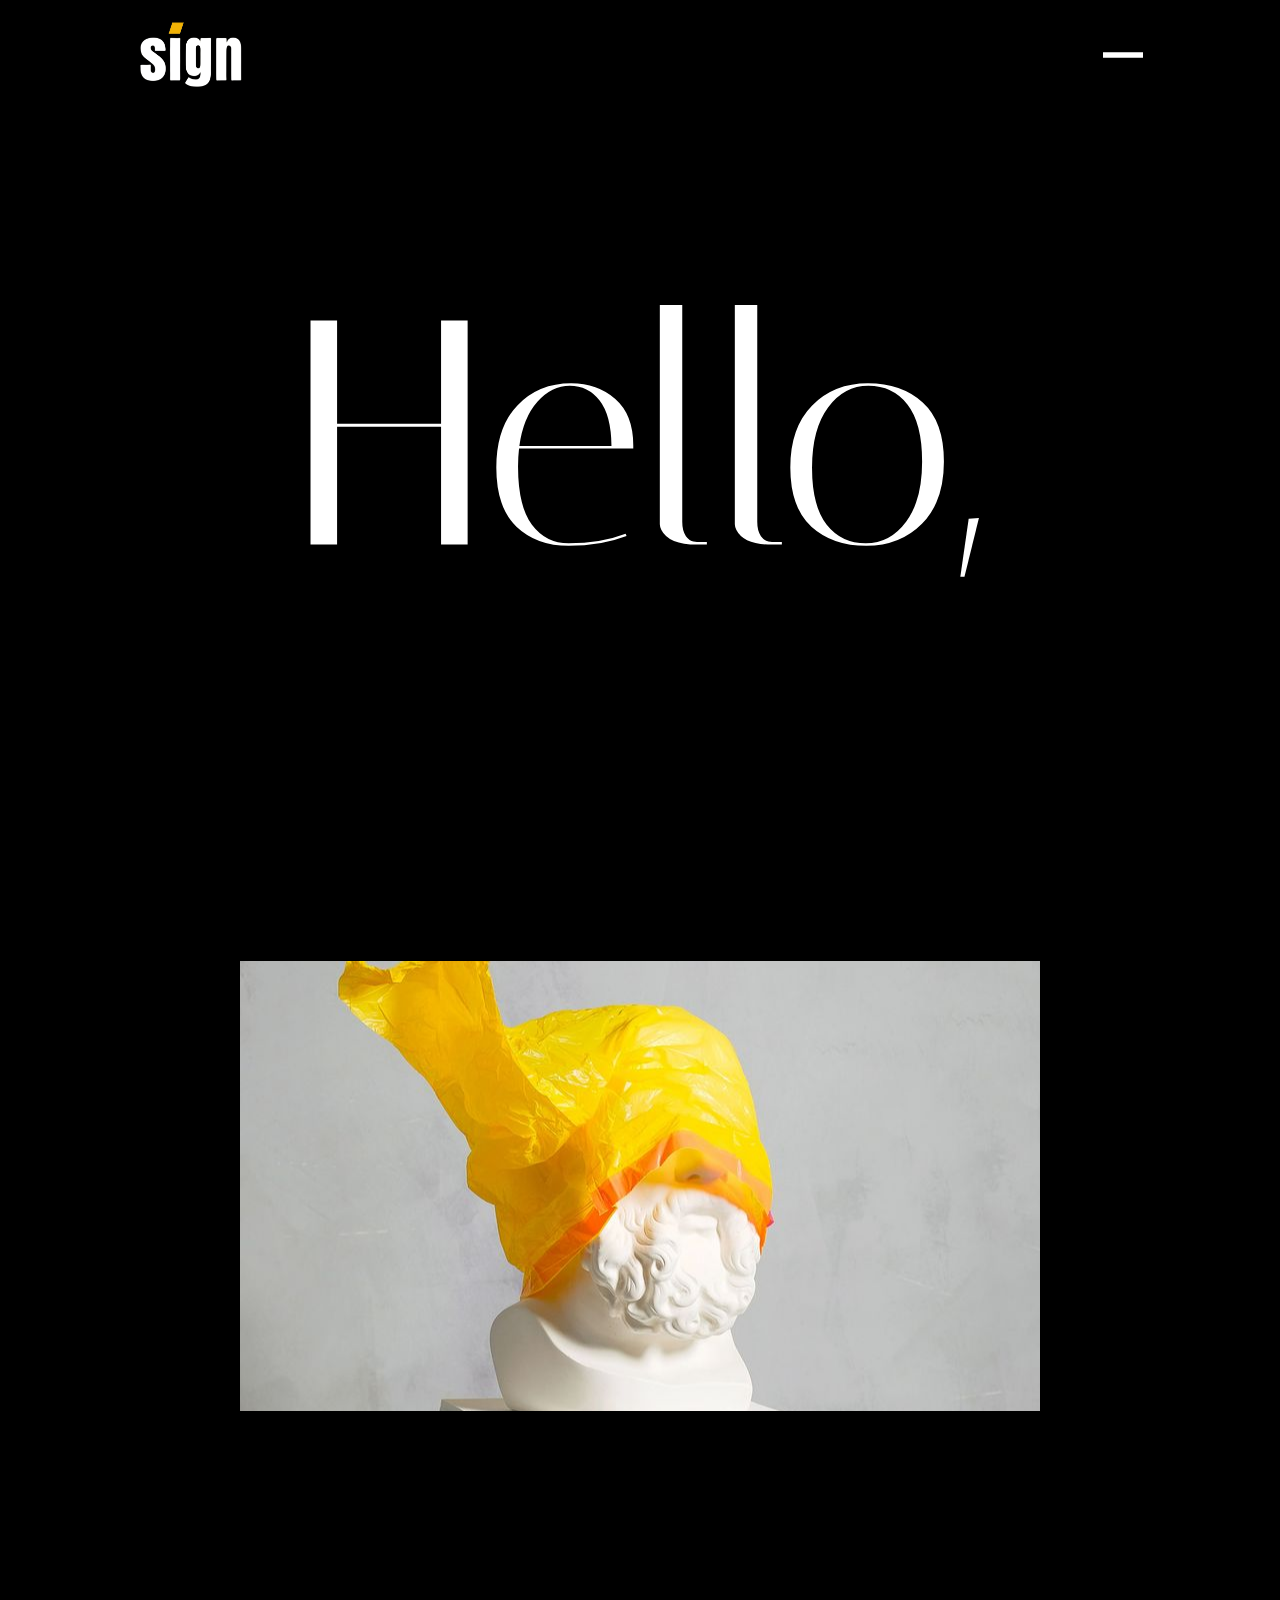
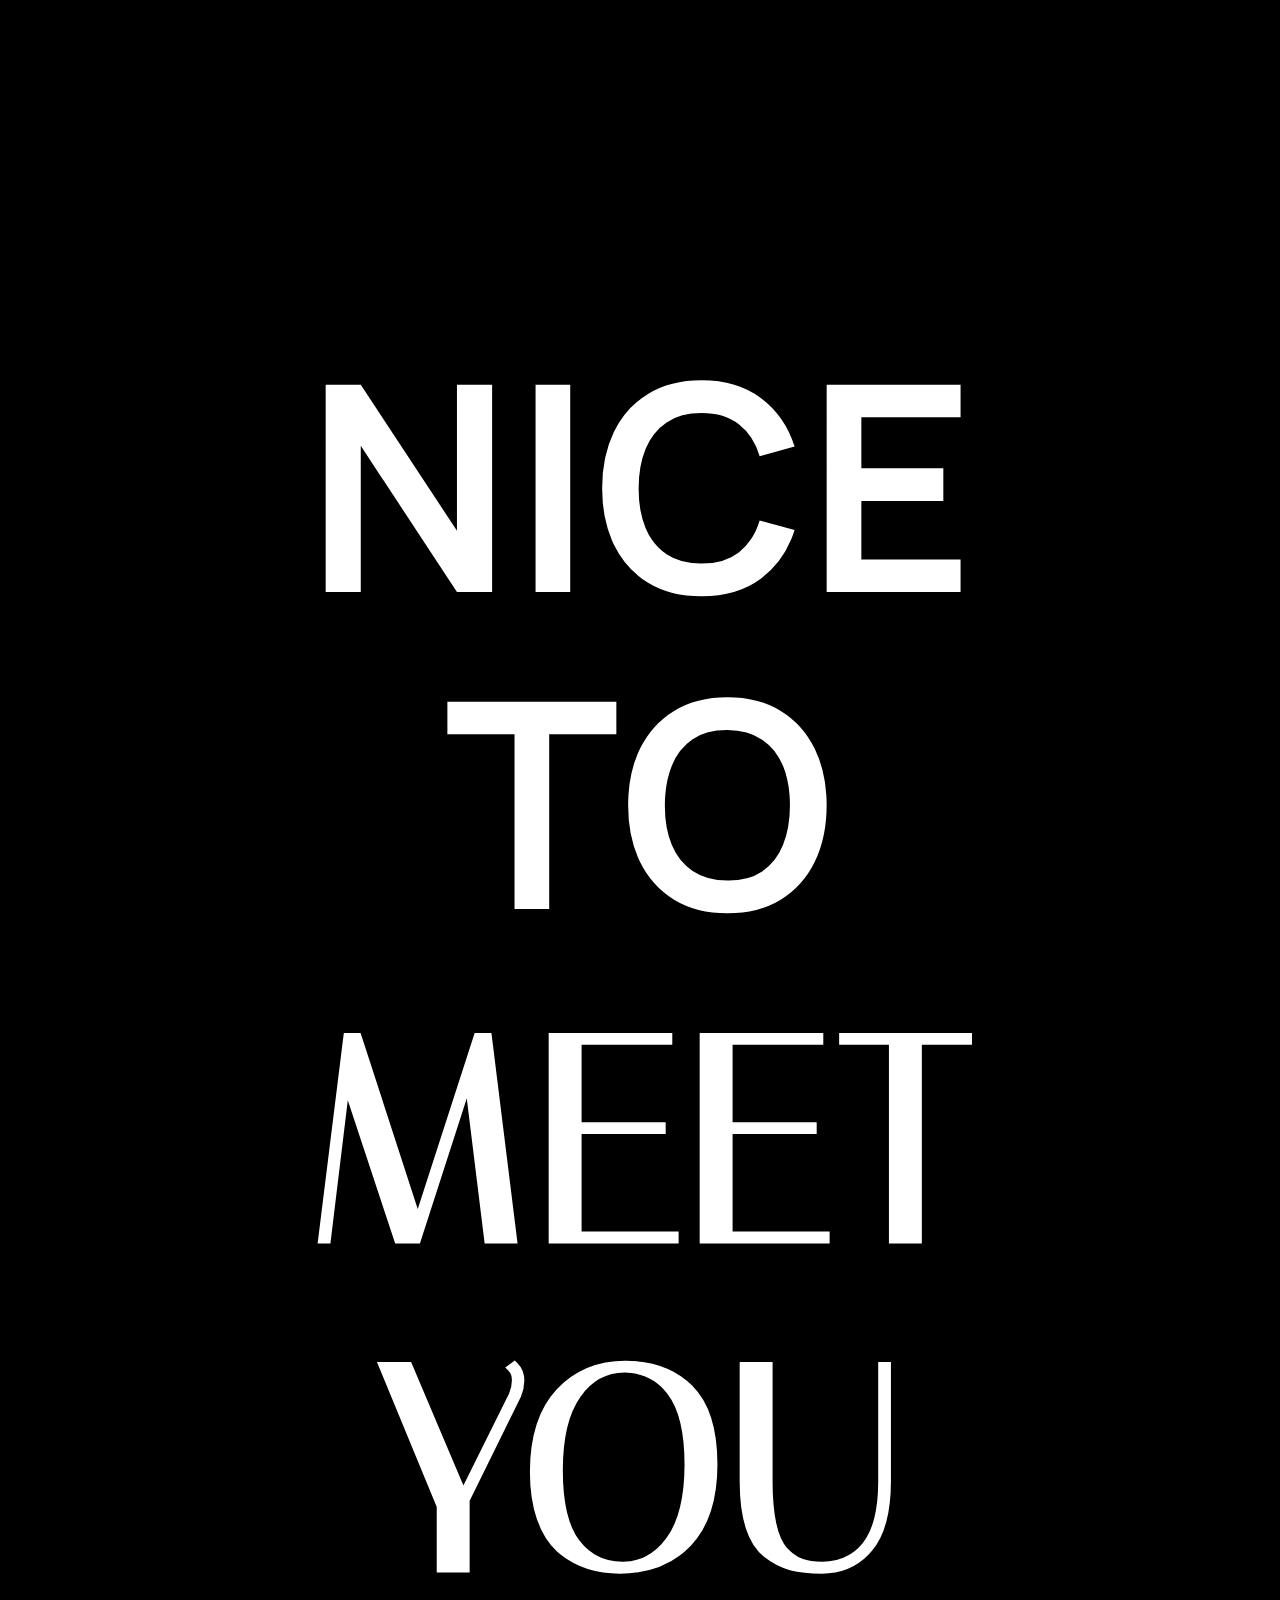
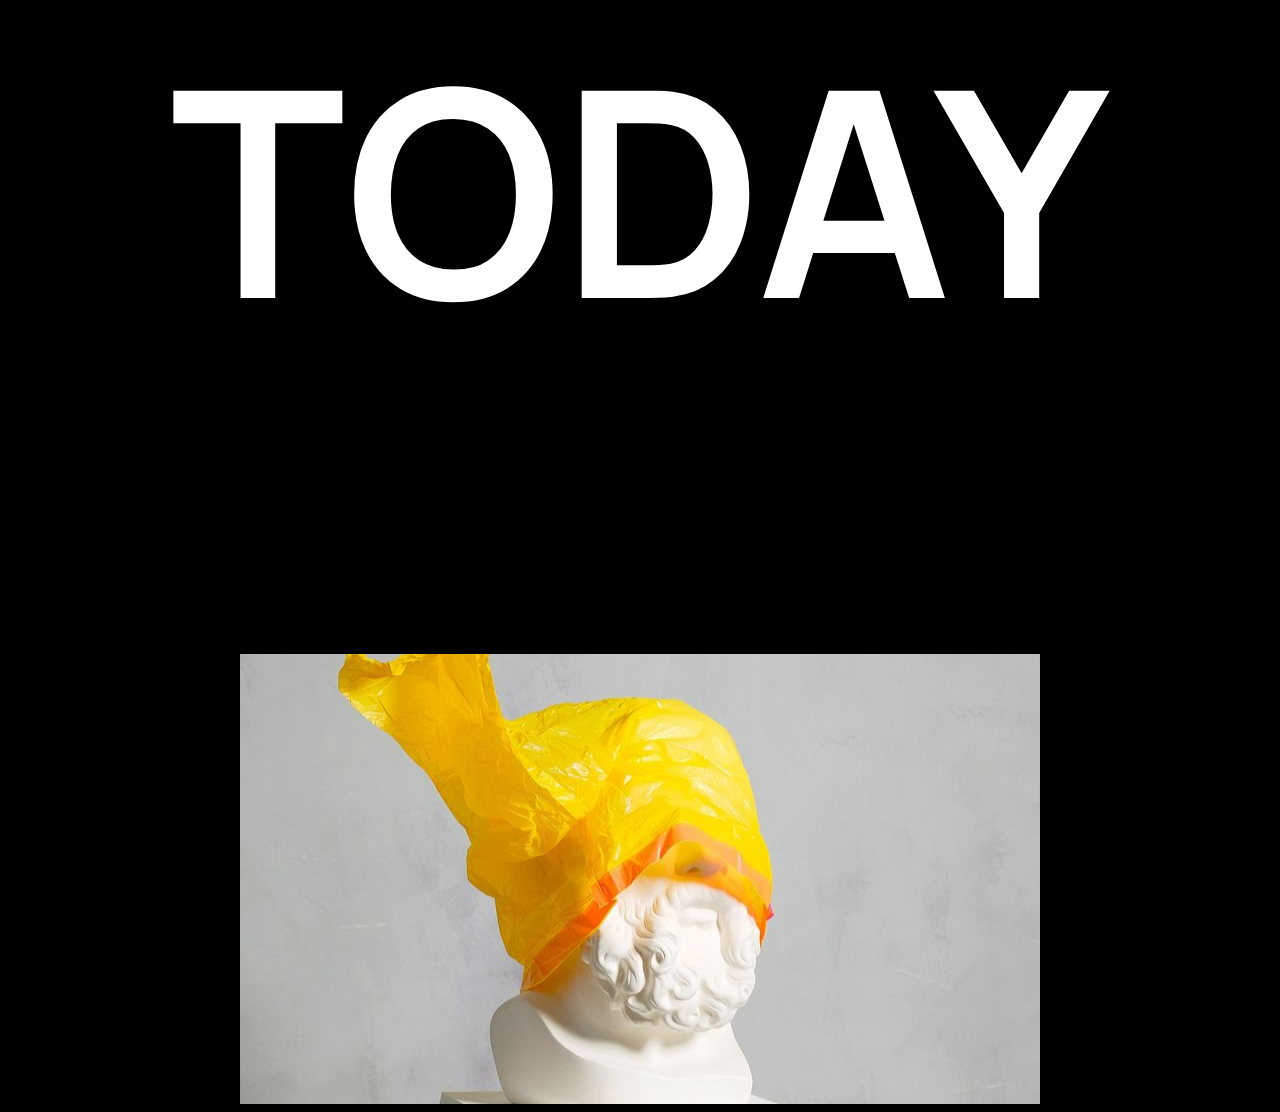
==== index.html @ 5835f367 "menu" ====
<!DOCTYPE html>
<html>
    <head>
        <meta charset="utf-8">
       <meta name="viewport" content="width = device-width, initial-scale=1">
        <title>waddup</title>
        <link rel="stylesheet" href="./style.css">
       
        <!-- fonts -->
        <link rel="preconnect" href="https://fonts.googleapis.com">
        <link rel="preconnect" href="https://fonts.gstatic.com" crossorigin>
        <link href="https://fonts.googleapis.com/css2?family=Italiana&family=Manrope&display=swap" rel="stylesheet">
        <link href="https://fonts.googleapis.com/css2?family=Lato:wght@300&display=swap" rel="stylesheet">
    </head>
    <body>
        <div class="container">
            <header class="nav-header ">
                <div class="nav-title">
                    <a href="index.html">
                        <img src="./Pictures/Logo.png"/>
                    </a>
                </div>
                
                <div class="menu-wrapper">
                    <div  id="btn-menu" class=" menu-container">
                        <ul class="fade-text" >
                            <li><a href="#">About</a></li>
                            <li><a  href="#">Contact</a></li>
                        </ul>
                   </div>
                </div> 
                <div  class="nav-btn">
                    <div >
                      <a href="#btn-menu" class="menu" onclick="openSideMenu()">
                        <span class="line-1"></span>
                        <span class="line-2"></span>
                      </a>
                    </div>
                </div>
                
                </header>
        <div class="hero-greeting ">
            <h3>Hello,</h3> <br>
            <!-- <p>I'm <span>Jirah</span> Lorem ipsum dolor sit amet, consectetur adipiscing elit, sed do eiusmod tempor incididunt ut labore et dolore magna aliqua.</p> -->
        </div>
        <div class="sticky">
            <div class="bg-img"></div>
        </div>
        <div class="text-greeting">
            <p>
                <span>Nice to</span>
                <span><br>meet you</span>
                <span>today</span>
            </p>
        </div>

        <section class="half">
            <div class="bg-img"></div>
        </section>
    </div>  <!-- end of container -->
        <script src="./script/script.js"></script>
    </body>
</html>
---- style.css ----
*{
    box-sizing: border-box;
}
body{
    font-family: 'Manrope', sans-serif;
    margin-left: 10%;
    margin-right: 10%;
    background: rgb(0, 0, 0);
}

/* Header */
.nav-header{
    position: sticky;
    top:2%;
    margin-top: 2%;
    display: flex;
    justify-content: space-between;
    overflow: hidden;
}
.nav-title > a{
    cursor: pointer;
}


.nav-title > a > img{
    max-width: 50%;
    height: auto;
}
.nav-btn{
    max-width: 30%;
    height: auto;
    background-color: transparent;
    transition: .5s; 
}
.nav-btn div{
    width: 50px;
    height: 60px;
    margin: 4.5px;
    position: relative;
    z-index: 6;
    
}

.nav-btn span{
    background-color: white;
    width: 80%;
    height: 5px;
    position: absolute;
    display: block;
    top: 50%;
    left: 50%;
    transform: translate(-50%, -50%);
    transition: all .5s ease-in-out;
    
}
/* menu-options */
.menu-wrapper{
    
    position: fixed;
    right: 0;
    top: 0;
    
    width:100vw;
    z-index: 4;
}
.menu-container{
    display: none;
    background-color: rgb(255, 255, 255);
    opacity: .9 ;
    position: absolute;
    z-index: 5;
    justify-content: center;
    height: 100vh;
    width: 100vw;
   }
.fade-text{
    position: relative;
    text-align: left;
    transform: translate(20%, 50%);
    font-family: 'Italiana', serif;
    font-size: 8em;
    font-weight: 600;
    animation: fadeIn 3s, fadeOut 3s;
}

@keyframes fadeIn {
    0%{opacity: 0;}
    100%{opacity: 1;}
}
@keyframes fadeOut {
    100%{opacity: 1;}
    0%{opacity: 0;}
}

.menu-container a{
    text-decoration: none;
    color: rgb(0, 0, 0);
}

.menu-container ul {
    list-style-type: none;
}

.menu-container ul li a:hover {
    color: #bbbbbb;
    list-style-type: disc;
    transform: translate(50%, 50%) rotate(-45deg);
}

.menu.openSidemenu .line-1{
    transform: translate(-50%, -50%) rotate(-45deg);
}
.menu.openSidemenu .line-2{
    transform: translate(-50%, -50%) rotate(45deg);
}


/* menu-options */
/* end of Header */

/* Text-greeting (Hello, I'm Jirah */
.hero-greeting{
    color: white;
   text-align: center;
   position: sticky;
   top: 60vh;
   transform: translate(0, -50%);
   line-height: .8;
   z-index: 1;
}
.hero-greeting > h3{
    height: 50vh;
    font-family: 'Italiana', serif;
    font-size: 20em;
    margin-bottom: 0;
    color: white;
    font-weight: 100;
    
}
.hero-greeting > p{
    font-family: 'Lato', sans-serif;
    font-size: 1.5em;
    margin-top: 0;
}
.hero-greeting > p > span{
    
    color: rgb(197, 197, 197);
}
.hero-greeting > p > span:hover{
    text-decoration: 1px underline;
    font-style: italic;
    color:#F1B205;
    /* add image popup */
}
/* end of  Text-greeting (Hello, I'm Jirah) */




/* bg-img */
.bg-img {
    display: flex;
    background-image: url('./Pictures/img1.jpg');
    height:50vh;
    margin-top: 30%;
    background-position: center;
    background-repeat: no-repeat;
}
.bg-img > img{
   align-items: center;
   margin-top: 30%;
   margin-left: auto;
   margin-right: auto;
   max-width: 50%;
   
}
.sticky{
    position: sticky;
    top: 50vh;
    z-index: 2;
    transform: translate(0, -50%);
}
/* end of  bg-img */

/* parallax */
/* .parallax{
    background-image: url("./Pictures/img1.jpg");
    display: flex;
    align-items: center;
    margin-top: 30%;
    margin-left: auto;
    margin-right: auto;
    max-width: 90%;

  background-attachment: fixed;
  background-position: center;
  background-repeat: no-repeat;
} */

/* text-greeting */
.text-greeting{
    background-color: transparent;
    text-align: center;
    font-size: 18em;
    font-family: 'Manrope', sans-serif;
    font-weight: 700;
    text-transform: uppercase;
    color: white;
    line-height: 1.1;
    position: relative;
    z-index: 3;
}
.text-greeting > p > span:nth-child(2){
    transform-style: preserve-3d;
    font-family: 'Italiana', sans-serif;
    
    
}   
/* end of text-greeting */

/* vertical */
.vertical{
    height: 100vh;
    width: 100%;
}
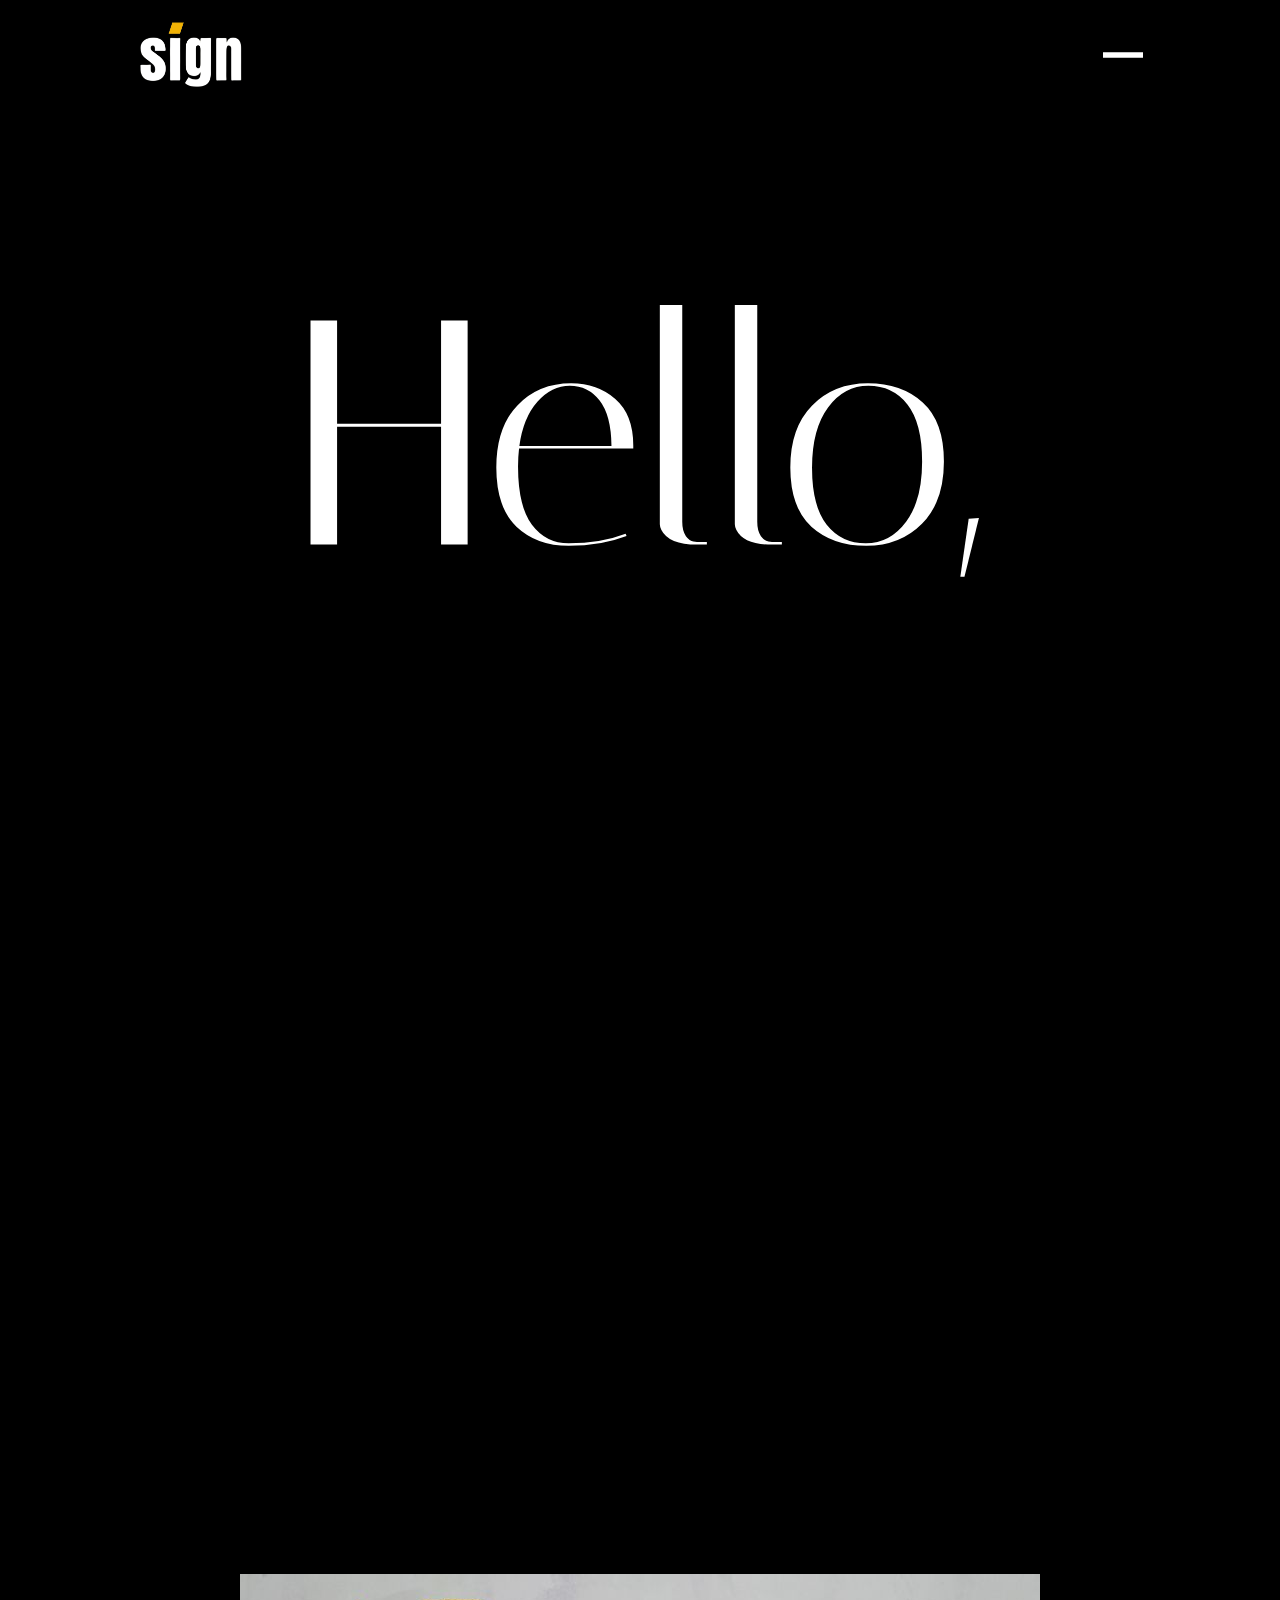
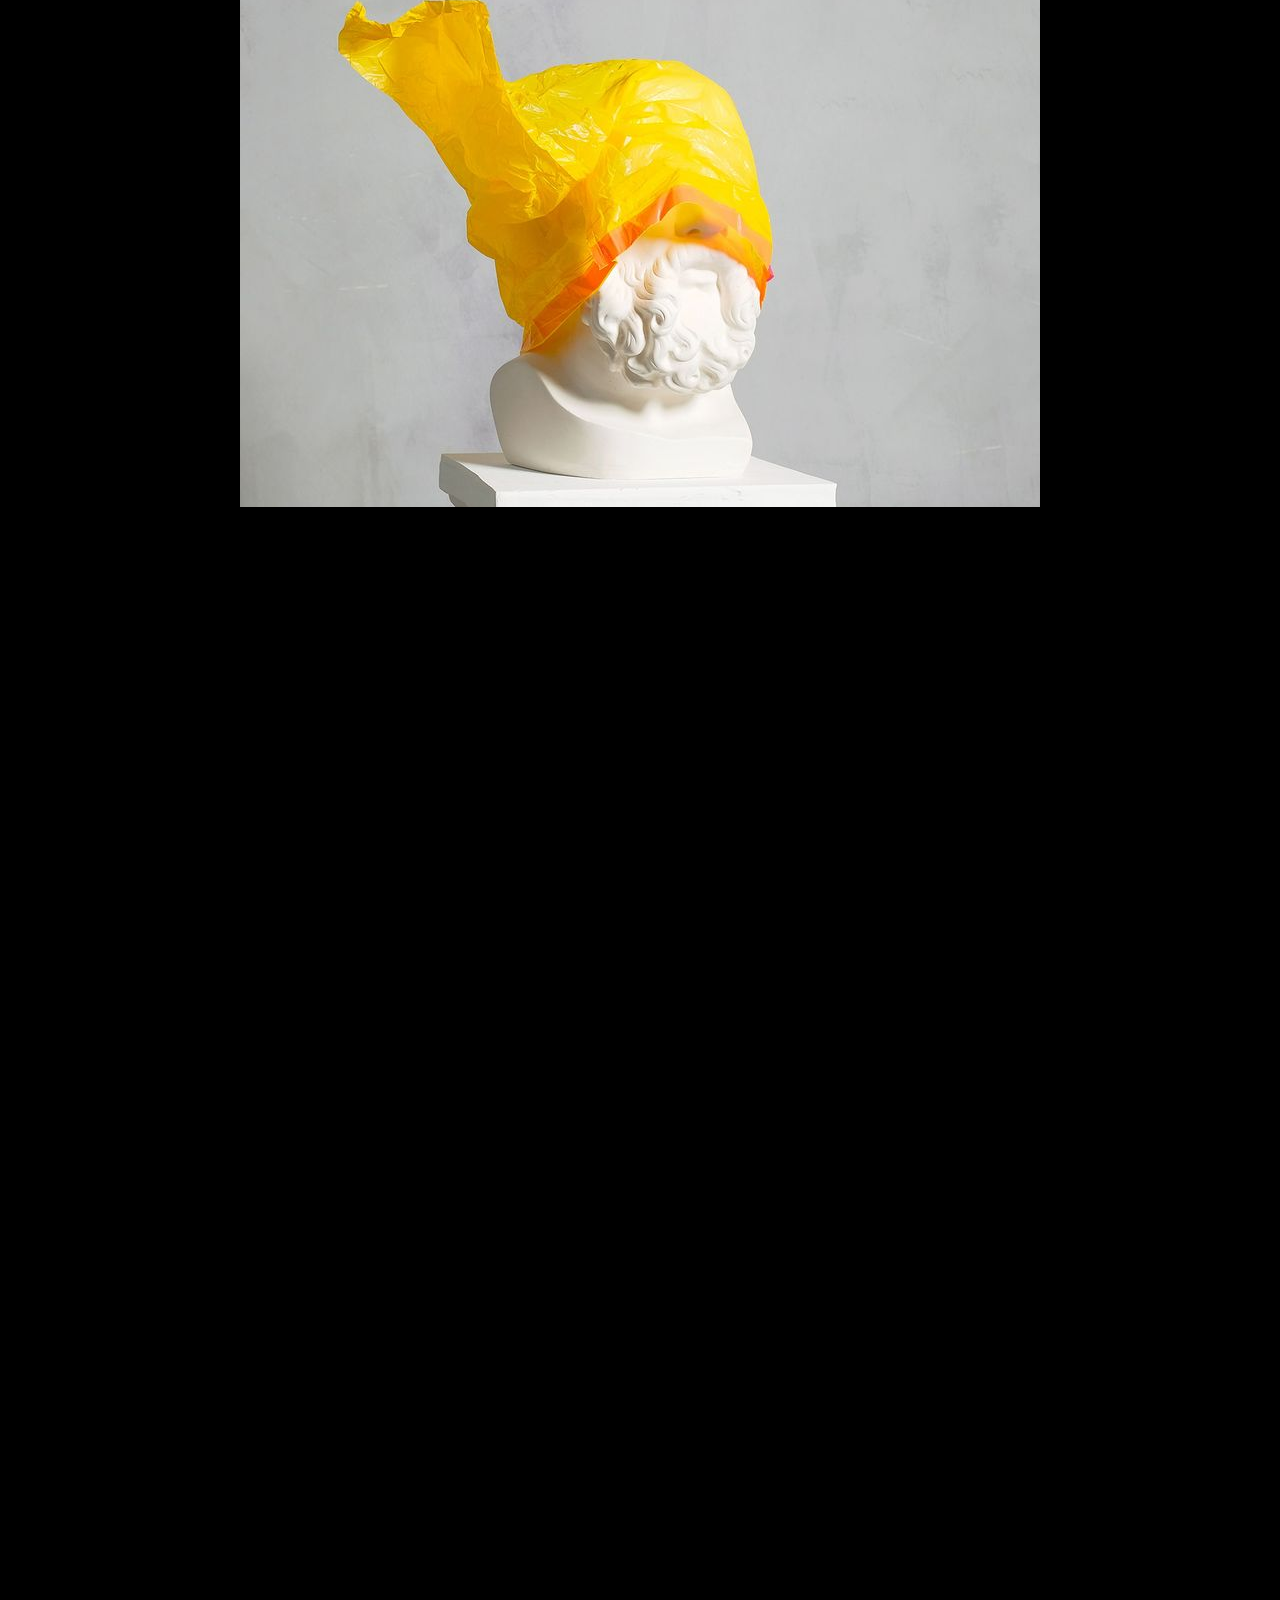
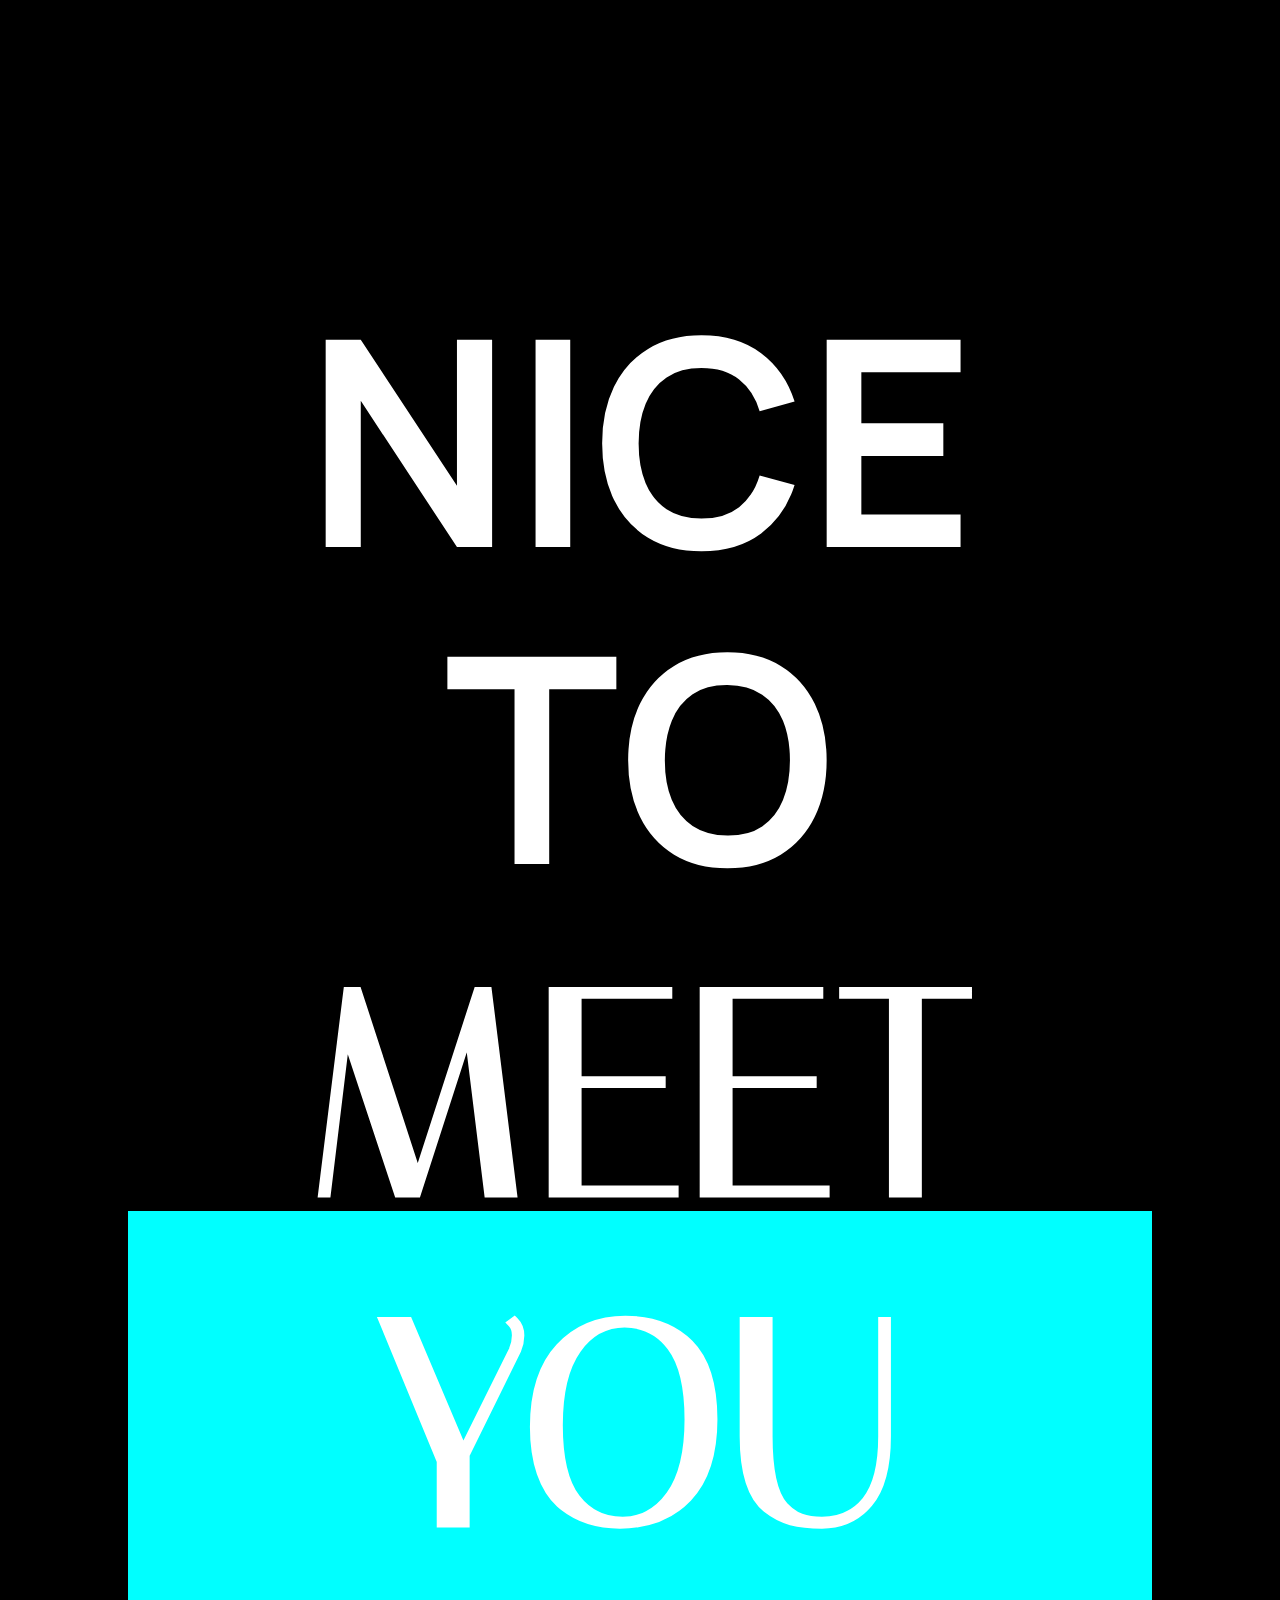
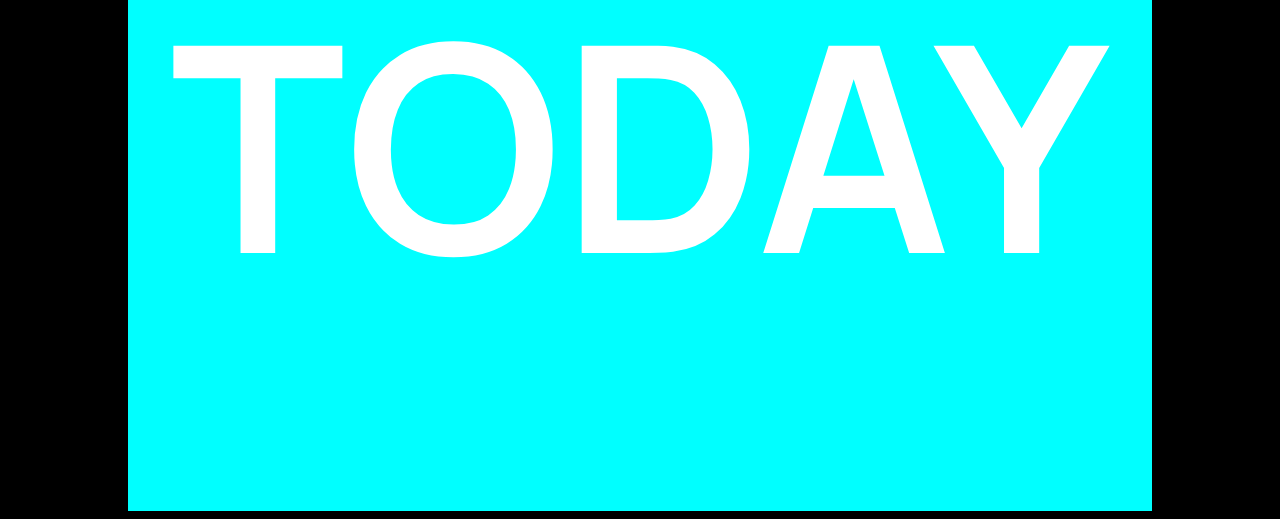
==== commit 2448409d: "sticky scroll" ====
--- a/index.html
+++ b/index.html
@@ -13,7 +13,7 @@
         <link href="https://fonts.googleapis.com/css2?family=Lato:wght@300&display=swap" rel="stylesheet">
     </head>
     <body>
-        <div class="container">
+       
             <header class="nav-header ">
                 <div class="nav-title">
                     <a href="index.html">
@@ -39,11 +39,12 @@
                 </div>
                 
                 </header>
-        <div class="hero-greeting ">
+    <div class="container">
+        
+        <div class="hero-greeting">
             <h3>Hello,</h3> <br>
-            <!-- <p>I'm <span>Jirah</span> Lorem ipsum dolor sit amet, consectetur adipiscing elit, sed do eiusmod tempor incididunt ut labore et dolore magna aliqua.</p> -->
-        </div>
-        <div class="sticky">
+                    </div>
+        <div class="bg-container sticky">
             <div class="bg-img"></div>
         </div>
         <div class="text-greeting">
@@ -55,7 +56,7 @@
         </div>
 
         <section class="half">
-            <div class="bg-img"></div>
+            <div class=""></div>
         </section>
     </div>  <!-- end of container -->
         <script src="./script/script.js"></script>
--- a/style.css
+++ b/style.css
@@ -11,6 +11,7 @@
 /* Header */
 .nav-header{
     position: sticky;
+    z-index: 5;
     top:2%;
     margin-top: 2%;
     display: flex;
@@ -65,10 +66,8 @@
 }
 .menu-container{
     display: none;
-    background-color: rgb(255, 255, 255);
-    opacity: .9 ;
+    background-color: rgb(0, 0, 0);
     position: absolute;
-    z-index: 5;
     justify-content: center;
     height: 100vh;
     width: 100vw;
@@ -94,7 +93,7 @@
 
 .menu-container a{
     text-decoration: none;
-    color: rgb(0, 0, 0);
+    color: rgb(255, 255, 255);
 }
 
 .menu-container ul {
@@ -113,20 +112,19 @@
 .menu.openSidemenu .line-2{
     transform: translate(-50%, -50%) rotate(45deg);
 }
-
-
 /* menu-options */
 /* end of Header */
 
+
 /* Text-greeting (Hello, I'm Jirah */
 .hero-greeting{
-    color: white;
+color: white;
    text-align: center;
    position: sticky;
    top: 60vh;
    transform: translate(0, -50%);
    line-height: .8;
-   z-index: 1;
+   z-index: 1;  
 }
 .hero-greeting > h3{
     height: 50vh;
@@ -137,7 +135,7 @@
     font-weight: 100;
     
 }
-.hero-greeting > p{
+/* .hero-greeting > p{
     font-family: 'Lato', sans-serif;
     font-size: 1.5em;
     margin-top: 0;
@@ -150,52 +148,34 @@
     text-decoration: 1px underline;
     font-style: italic;
     color:#F1B205;
-    /* add image popup */
-}
+    add image popup
+} */
 /* end of  Text-greeting (Hello, I'm Jirah) */
 
 
 
-
 /* bg-img */
+.sticky{
+    position: sticky;
+    z-index: 2;
+    top: 0;
+    transform: translate(0, -50%);
+    height: 200vh;
+}
+
 .bg-img {
     display: flex;
+    position: relative;
     background-image: url('./Pictures/img1.jpg');
-    height:50vh;
-    margin-top: 30%;
+    height:100vh;
+    top: 100vh;
+    margin-top: 50%;
     background-position: center;
     background-repeat: no-repeat;
 }
-.bg-img > img{
-   align-items: center;
-   margin-top: 30%;
-   margin-left: auto;
-   margin-right: auto;
-   max-width: 50%;
-   
-}
-.sticky{
-    position: sticky;
-    top: 50vh;
-    z-index: 2;
-    transform: translate(0, -50%);
-}
+
+
 /* end of  bg-img */
-
-/* parallax */
-/* .parallax{
-    background-image: url("./Pictures/img1.jpg");
-    display: flex;
-    align-items: center;
-    margin-top: 30%;
-    margin-left: auto;
-    margin-right: auto;
-    max-width: 90%;
-
-  background-attachment: fixed;
-  background-position: center;
-  background-repeat: no-repeat;
-} */
 
 /* text-greeting */
 .text-greeting{
@@ -208,19 +188,35 @@
     color: white;
     line-height: 1.1;
     position: relative;
+    top: 0;
     z-index: 3;
+    height: 100vh;
+    margin-bottom: 2rem;
 }
 .text-greeting > p > span:nth-child(2){
-    transform-style: preserve-3d;
-    font-family: 'Italiana', sans-serif;
-    
-    
-}   
+    font-family: 'Italiana', sans-serif;  
+}  
+ 
 /* end of text-greeting */
 
 /* vertical */
-.vertical{
+.half{
     height: 100vh;
     width: 100%;
-}
-
+    background-color: aqua;
+}
+
+/* parallax */
+/* .parallax{
+    background-image: url("./Pictures/img1.jpg");
+    display: flex;
+    align-items: center;
+    margin-top: 30%;
+    margin-left: auto;
+    margin-right: auto;
+    max-width: 90%;
+
+  background-attachment: fixed;
+  background-position: center;
+  background-repeat: no-repeat;
+} */
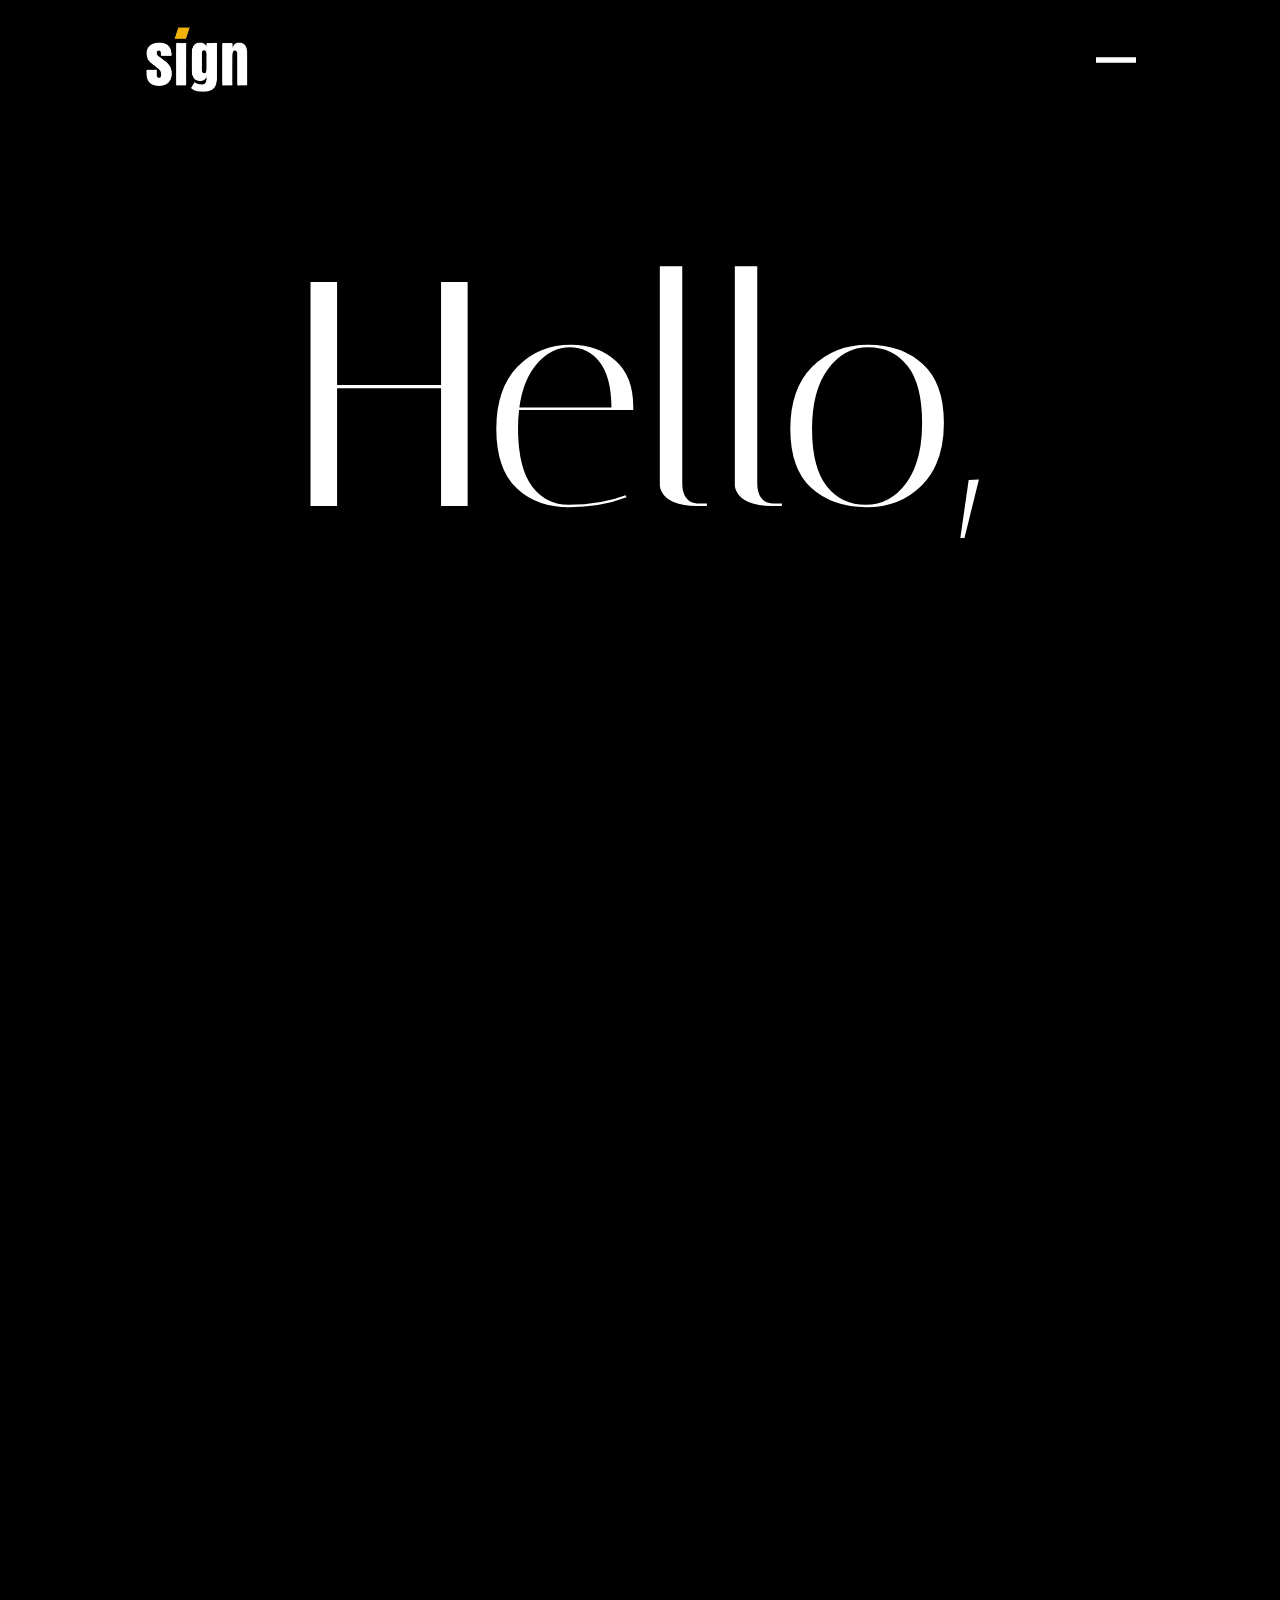
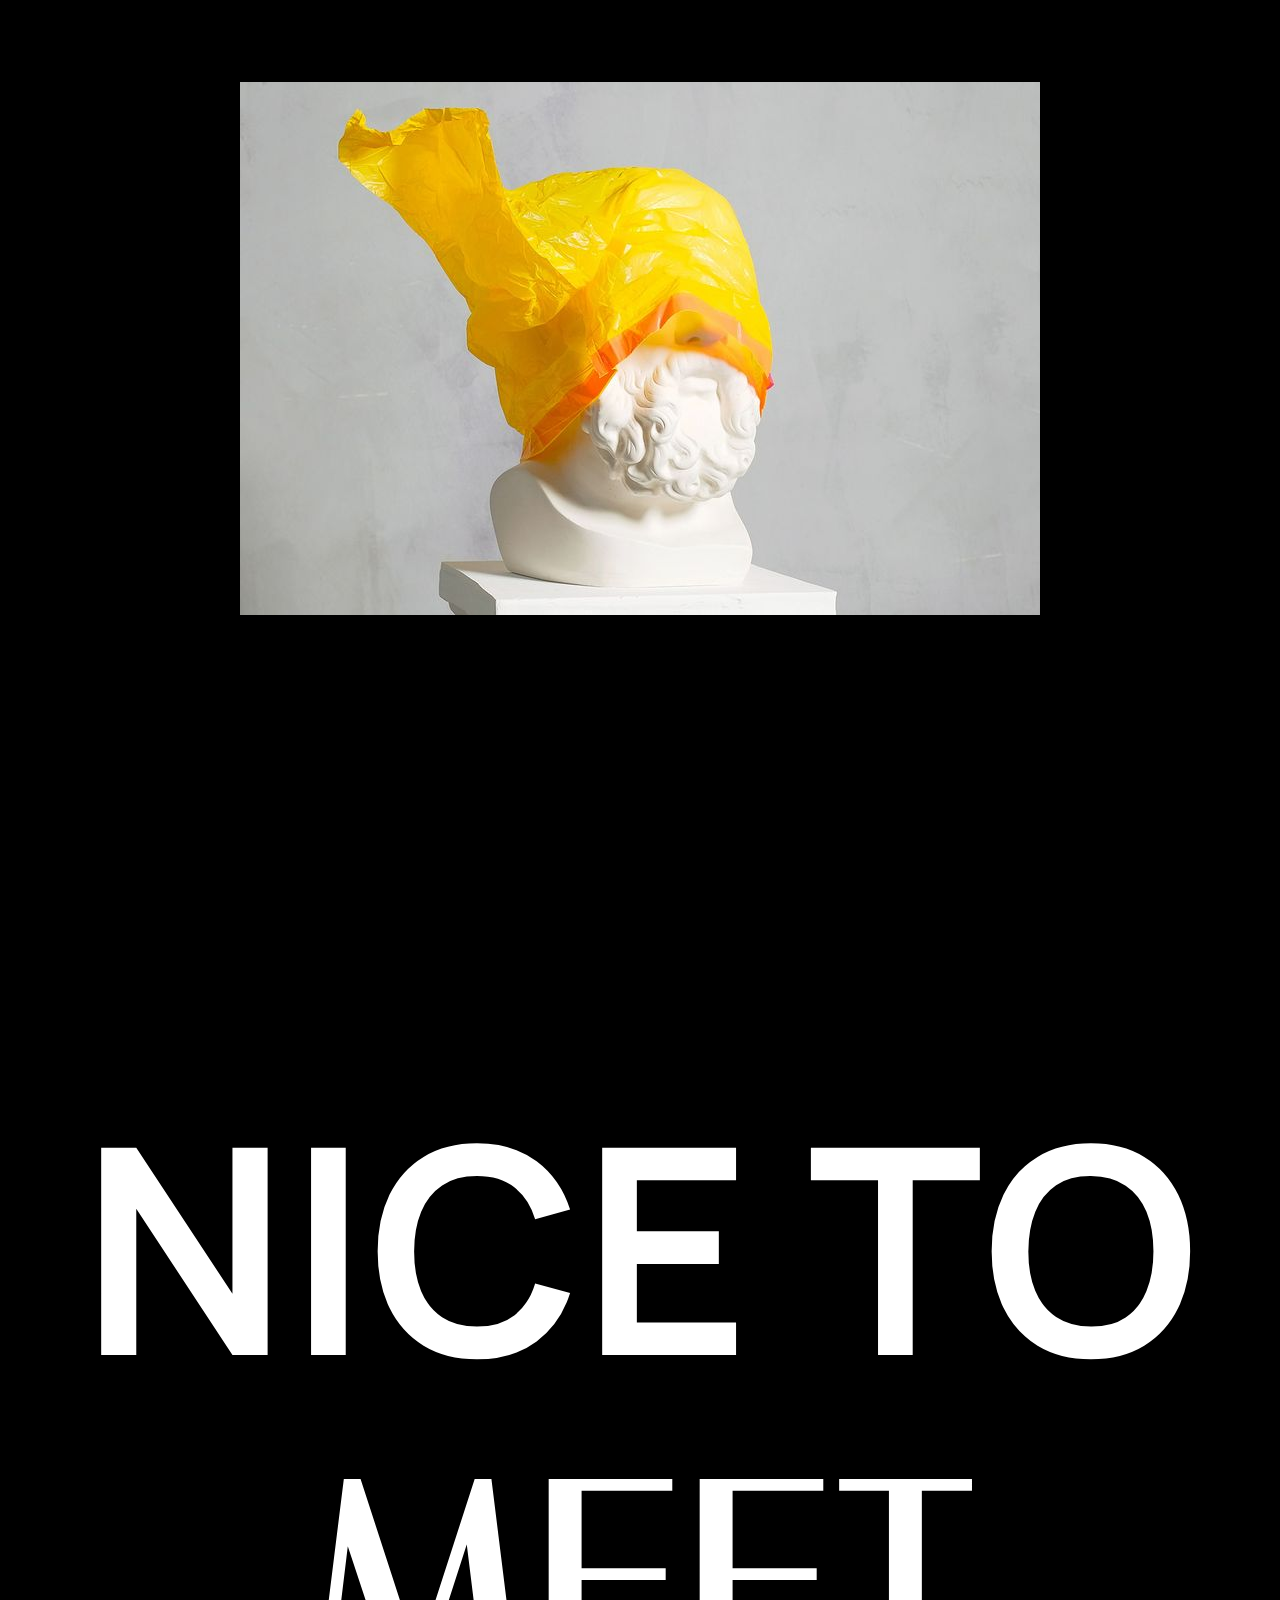
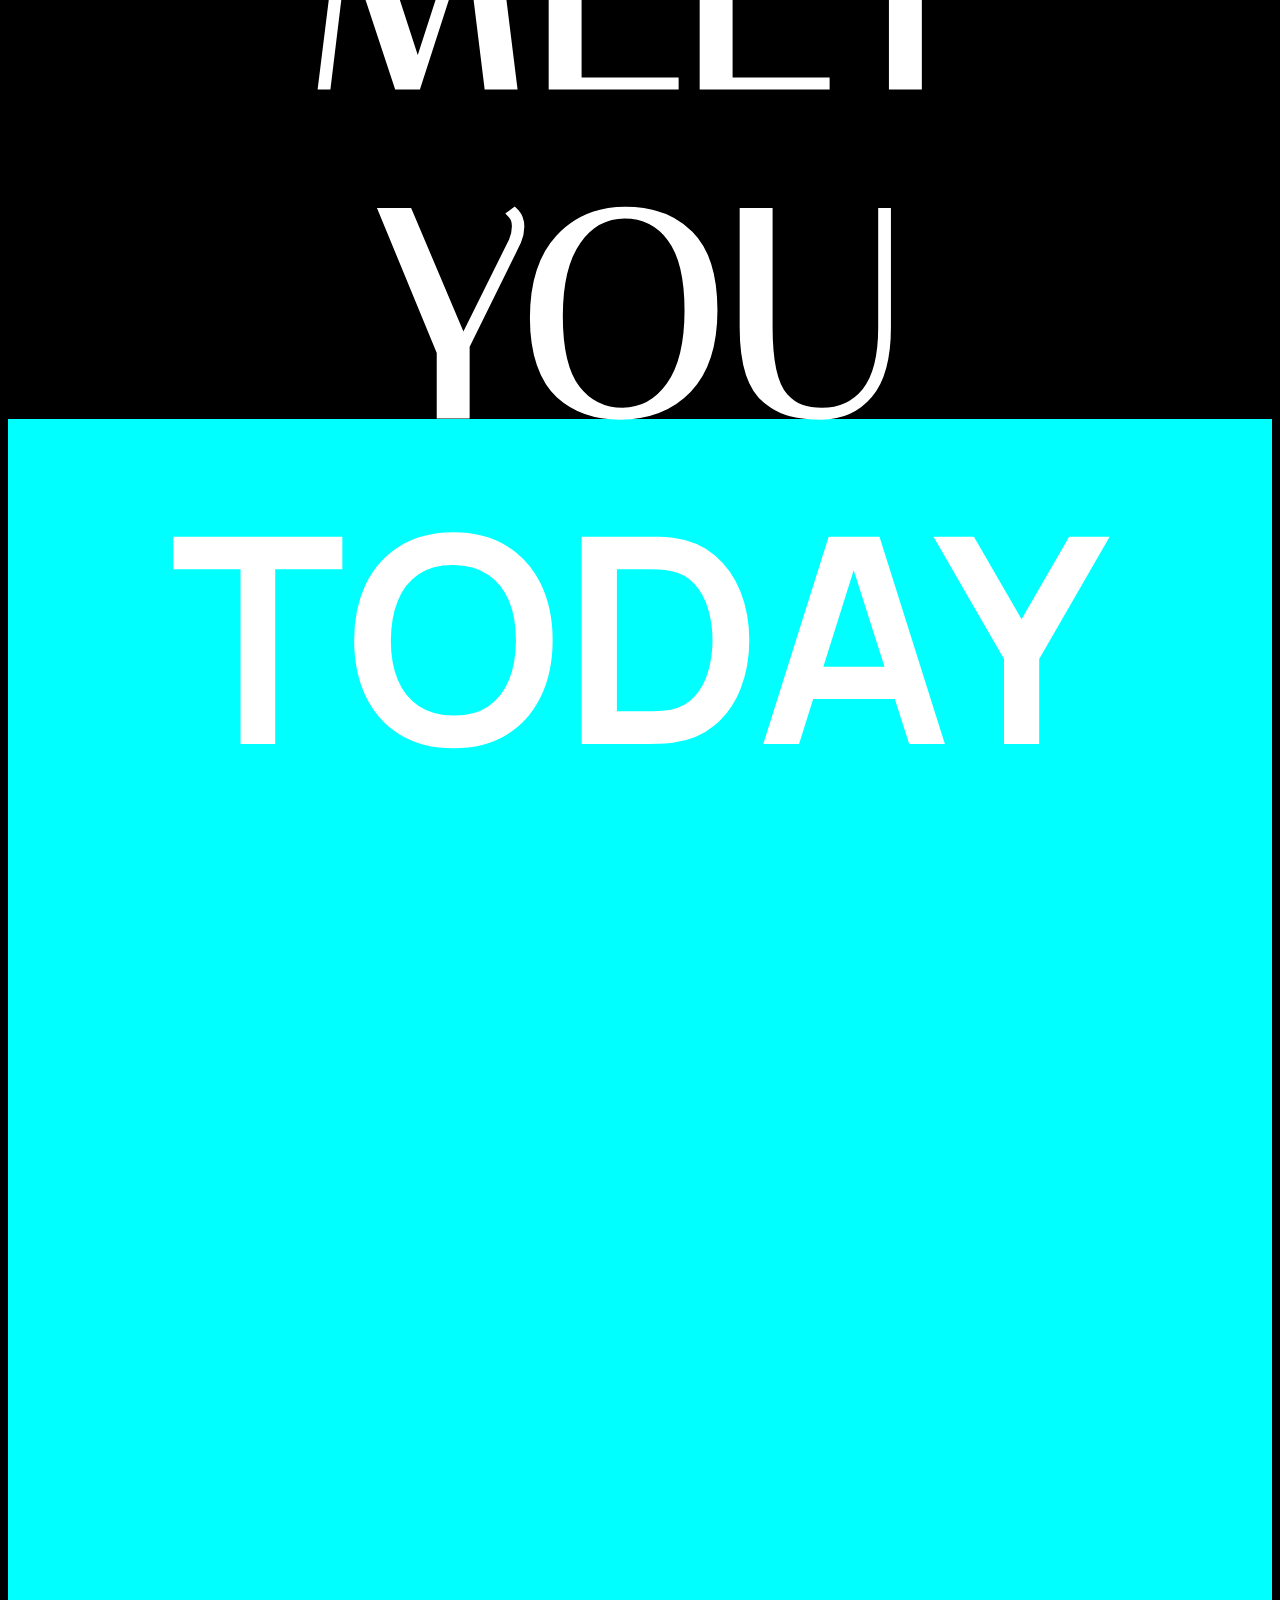
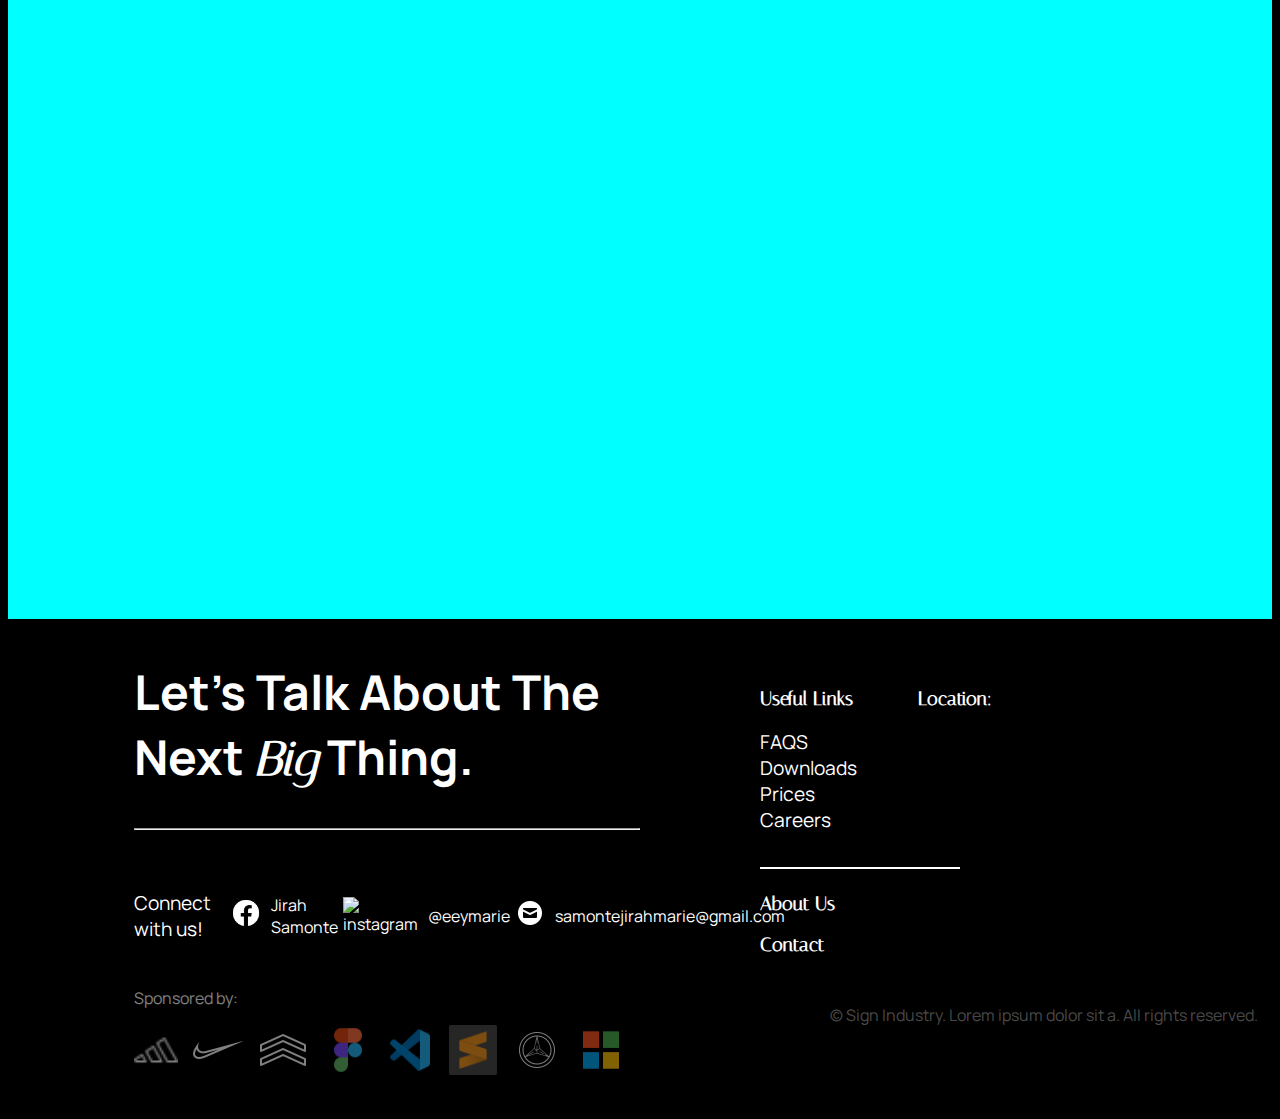
==== commit 4810a7af: "footer" ====
--- a/index.html
+++ b/index.html
@@ -17,7 +17,7 @@
             <header class="nav-header ">
                 <div class="nav-title">
                     <a href="index.html">
-                        <img src="./Pictures/Logo.png"/>
+                        <img src="../Pictures/Logo.png"/>
                     </a>
                 </div>
                 
@@ -39,25 +39,95 @@
                 </div>
                 
                 </header>
-    <div class="container">
-        
-        <div class="hero-greeting">
-            <h3>Hello,</h3> <br>
-                    </div>
-        <div class="bg-container sticky">
-            <div class="bg-img"></div>
-        </div>
-        <div class="text-greeting">
-            <p>
-                <span>Nice to</span>
-                <span><br>meet you</span>
-                <span>today</span>
-            </p>
-        </div>
+    
+        <div class="container">
+            <div class="scrollArea">
+                <div class="hero-greeting ">
+                    <h3>Hello,</h3> <br>
+                </div>
+                <div class="bg-container sticky">
+                    <div class="bg-img"></div>
+                </div>
+                <div class="text-greeting">
+                    <p>
+                        <span>Nice to</span>
+                        <span><br>meet you</span>
+                        <span>today</span>
+                    </p>
+                </div>
+            </div>
 
         <section class="half">
             <div class=""></div>
         </section>
+        <section class="half">
+            <div class=""></div>
+        </section>
+
+        <footer> 
+            <div class="row">
+                <div class="column">
+                    <div>
+                        <h2>Let's talk about the next <span>big</span> thing.</h2>
+                        <hr>
+                        <br>
+                        
+                        <div class="social">
+                            <p>Connect with us!</p><br>
+                            <a href="https://www.facebook.com/profile.php?id=100084177620819" target=”_blank”><img src="./Pictures/facebook.png" alt="facebook"></a> <span>Jirah Samonte</span>
+                             <a><img src="./Pictures/instagram.png" alt="instagram" target=”_blank”></a><span>@eeymarie</span>
+                             <a><img src="./Pictures/mail.png" alt="mail" target=”_blank”></a><span>samontejirahmarie@gmail.com</span>
+                         </div>
+                         <div class="sponsor">
+                            <p>Sponsored by:</p>
+                            <div>
+                             <img src="./Pictures/adidas.png" alt="sponsor">
+                             <img src="./Pictures/nike.png" alt="sponsor">
+                             <img src="./Pictures/chevron.png" alt="sponsor">
+                             <img src="./Pictures/figma.png" alt="sponsor">
+                             <img src="./Pictures/vs-code.png" alt="sponsor">
+                             <img src="./Pictures/sublime.png" alt="sponsor">
+                             <img src="./Pictures/mercedes.png" alt="sponsor">
+                             <img src="./Pictures/ms.png" alt="sponsor">
+                            </div>
+                            </div>
+                    </div>
+                </div>
+            
+                <div class="column ">
+                    <div class="row nd">
+                        <div class="column links">
+                        <h3>Useful Links</h3>
+                        <ul>
+                            <li><a>FAQS</a></li>
+                            <li><a>Downloads</a></li>
+                            <li><a>Prices</a></li>
+                            <li><a>Careers</a></li>
+                        </ul>
+                         <span></span>
+                        <h3>About Us</h3>
+                        <h3>Contact</h3>
+                    </div>
+                    <div class="column">
+                        <h3>Location:</h3>
+                        <div class="map"><iframe src="https://www.google.com/maps/embed?pb=!1m18!1m12!1m3!1d61239.981846618946!2d120.54757538807986!3d16.399471288000147!2m3!1f0!2f0!3f0!3m2!1i1024!2i768!4f13.1!3m3!1m2!1s0x3391a16879def13f%3A0x8edef534be3a75c0!2sBaguio%2C%20Benguet!5e0!3m2!1sen!2sph!4v1695353633328!5m2!1sen!2sph" width="600" height="450" style="border:0;" allowfullscreen="" loading="lazy" referrerpolicy="no-referrer-when-downgrade"></iframe></div>
+                    </div>
+                    </div>
+                    <div class="copyright">
+                        <span>&copy Sign Industry. Lorem ipsum dolor sit a. All rights reserved.</span>
+                    </div>
+                </div>
+                
+            <!-- <div class="column">
+                <form>
+                    <label>From:</label>
+                    <input type="text"/><br>
+                    <label>Message:</label>
+                    <input type="paragraph" style="height: 50px;"/>
+                </form>
+            </div> -->
+        </div>
+        </footer>
     </div>  <!-- end of container -->
         <script src="./script/script.js"></script>
     </body>
--- a/style.css
+++ b/style.css
@@ -3,9 +3,9 @@
 }
 body{
     font-family: 'Manrope', sans-serif;
-    margin-left: 10%;
-    margin-right: 10%;
+
     background: rgb(0, 0, 0);
+    height: 600vh;
 }
 
 /* Header */
@@ -17,6 +17,8 @@
     display: flex;
     justify-content: space-between;
     overflow: hidden;
+    margin-left: 10%;
+    margin-right: 10%;
 }
 .nav-title > a{
     cursor: pointer;
@@ -55,22 +57,21 @@
     
 }
 /* menu-options */
-.menu-wrapper{
-    
+.menu-wrapper{ 
     position: fixed;
-    right: 0;
+    left: 0;
     top: 0;
-    
     width:100vw;
     z-index: 4;
 }
 .menu-container{
     display: none;
     background-color: rgb(0, 0, 0);
-    position: absolute;
+    position: fixed;
+    height: 100vh;
+    width: 100%;
     justify-content: center;
-    height: 100vh;
-    width: 100vw;
+    overflow:hidden;
    }
 .fade-text{
     position: relative;
@@ -80,6 +81,7 @@
     font-size: 8em;
     font-weight: 600;
     animation: fadeIn 3s, fadeOut 3s;
+    transition: animation 0.5s;
 }
 
 @keyframes fadeIn {
@@ -91,20 +93,43 @@
     0%{opacity: 0;}
 }
 
-.menu-container a{
+.menu-container ul li a{
+    display: inline-block;
     text-decoration: none;
+    position: relative;
     color: rgb(255, 255, 255);
-}
-
-.menu-container ul {
+    text-shadow: 0 0 0 rgb(157, 157, 157) ;
+    transition: text-shadow 0.3s,  transform 0.3s;
+}
+.menu-container ul li{
     list-style-type: none;
 }
 
+
 .menu-container ul li a:hover {
-    color: #bbbbbb;
-    list-style-type: disc;
-    transform: translate(50%, 50%) rotate(-45deg);
-}
+    text-shadow: -3px 3px 3px rgb(157, 157, 157) ;  
+    transform: translateX(40px);
+   
+}
+
+.menu-container ul li a::before{
+    content: '';
+    position: relative;
+    display: inline-block;
+    width: 0;
+    height: 50px;
+    background-image: url("../Pictures/arrow.png");
+    top: -20px;
+    left: -20px;
+    opacity: 0;
+    transition: opacity 0.5s, width 0.5s ;
+    
+}
+.menu-container ul li a:hover::before{
+    opacity: 1;
+    width: 100px;
+}
+
 
 .menu.openSidemenu .line-1{
     transform: translate(-50%, -50%) rotate(-45deg);
@@ -116,65 +141,55 @@
 /* end of Header */
 
 
-/* Text-greeting (Hello, I'm Jirah */
+
+
+/* Main - hero-greeting (Hello, I'm Jirah */
+.container{
+    position: relative;
+}
 .hero-greeting{
-color: white;
+    color: white;
    text-align: center;
-   position: sticky;
-   top: 60vh;
-   transform: translate(0, -50%);
    line-height: .8;
    z-index: 1;  
-}
+   height: 50vh;
+   position: sticky;
+   top:50vh;
+   transform: translate(0, -40%); 
+    filter: blur(0); 
+}
+
 .hero-greeting > h3{
     height: 50vh;
     font-family: 'Italiana', serif;
     font-size: 20em;
+    margin-top: 25%;
     margin-bottom: 0;
     color: white;
-    font-weight: 100;
-    
-}
-/* .hero-greeting > p{
-    font-family: 'Lato', sans-serif;
-    font-size: 1.5em;
-    margin-top: 0;
-}
-.hero-greeting > p > span{
-    
-    color: rgb(197, 197, 197);
-}
-.hero-greeting > p > span:hover{
-    text-decoration: 1px underline;
-    font-style: italic;
-    color:#F1B205;
-    add image popup
-} */
-/* end of  Text-greeting (Hello, I'm Jirah) */
-
-
+    font-weight: 100;  
+}
 
 /* bg-img */
 .sticky{
     position: sticky;
+    top: 0;
+    height: 100vh;
+}
+ .bg-container{
     z-index: 2;
-    top: 0;
+ }
+.bg-img {
+    display: flex;
+    position: relative;
+    background-image: url('../Pictures/img1.jpg');
+    height:100vh;
+    top: 50vh;
+    margin-top: 50%;
     transform: translate(0, -50%);
-    height: 200vh;
-}
-
-.bg-img {
-    display: flex;
-    position: relative;
-    background-image: url('./Pictures/img1.jpg');
-    height:100vh;
-    top: 100vh;
-    margin-top: 50%;
     background-position: center;
     background-repeat: no-repeat;
-}
-
-
+    
+}
 /* end of  bg-img */
 
 /* text-greeting */
@@ -192,6 +207,7 @@
     z-index: 3;
     height: 100vh;
     margin-bottom: 2rem;
+    
 }
 .text-greeting > p > span:nth-child(2){
     font-family: 'Italiana', sans-serif;  
@@ -203,7 +219,129 @@
 .half{
     height: 100vh;
     width: 100%;
+    margin-left: 0;
+    margin-right: 0;    
     background-color: aqua;
+}
+
+footer{
+    margin-left: 10%;
+    margin-right: 10%;
+    height: 500px;
+    color: white;
+   padding-bottom: 2%;
+}
+
+
+footer div h2 {
+    width: 100%;
+    color: white;
+    font-size: 3em;
+    text-transform: capitalize;
+}
+
+footer  div h2 span{
+    font-family: 'Italiana', serif;
+    font-style: italic;
+}
+hr{
+    width: 100%;
+   
+}
+.column{
+   width: 50%;
+   float: left;
+   
+   /* border: 1px solid red; */
+}
+label{
+color: white;
+}
+.social{
+    padding-top: 10px;
+    display: flex;
+    justify-content: left;
+    align-items: center;
+    font-size: 1em;
+    padding-bottom: 10px;
+    
+}
+.social img{
+    margin-right:5px;
+    width: 30px;
+    height: auto;
+}
+
+.social span{
+    font-size: 1em;
+    padding: 5px;
+}
+.social p{
+   margin-right: 20px;
+   font-size: 1.2em;
+}
+.social a{
+    cursor: pointer;
+}
+
+.sponsor{
+    opacity: .5;
+}
+.sponsor > div{
+    display: flex;
+    justify-content: left;
+}
+.sponsor p{
+    
+    font-size: 1em;
+    
+}
+.sponsor img{
+    display: block;
+    margin-right:15px;
+    width: 50px;
+    height: auto;
+   
+}
+
+.nd{
+    /* width: 50%;
+    height: 40%; */
+    margin-top: 10%;
+    margin-left: 50px;
+}
+.row h3{
+    font-family: 'Italiana', serif;
+}
+
+.links{
+    padding-left: 70px;
+    text-align: left;
+    
+}
+.links ul{
+    list-style-type: none;
+    padding:0;
+    font-size: 1.2em;
+}
+.links span{
+    display: inline-block;
+    background-color: white;
+    width: 200px;
+    height: 2px;
+    
+}
+
+iframe{
+    width: 90%;
+    height: 250px;
+}
+
+.copyright{
+    transform: translate(190px,20px);
+}
+.copyright span{
+    color: rgba(255, 255, 255, 0.3);
 }
 
 /* parallax */
@@ -220,3 +358,21 @@
   background-position: center;
   background-repeat: no-repeat;
 } */
+/* .hero-greeting > p{
+    font-family: 'Lato', sans-serif;
+    font-size: 1.5em;
+    margin-top: 0;
+}
+.hero-greeting > p > span{
+    
+    color: rgb(197, 197, 197);
+}
+.hero-greeting > p > span:hover{
+    text-decoration: 1px underline;
+    font-style: italic;
+    
+    add image popup
+} */
+/* end of  Text-greeting (Hello, I'm Jirah) */
+
+
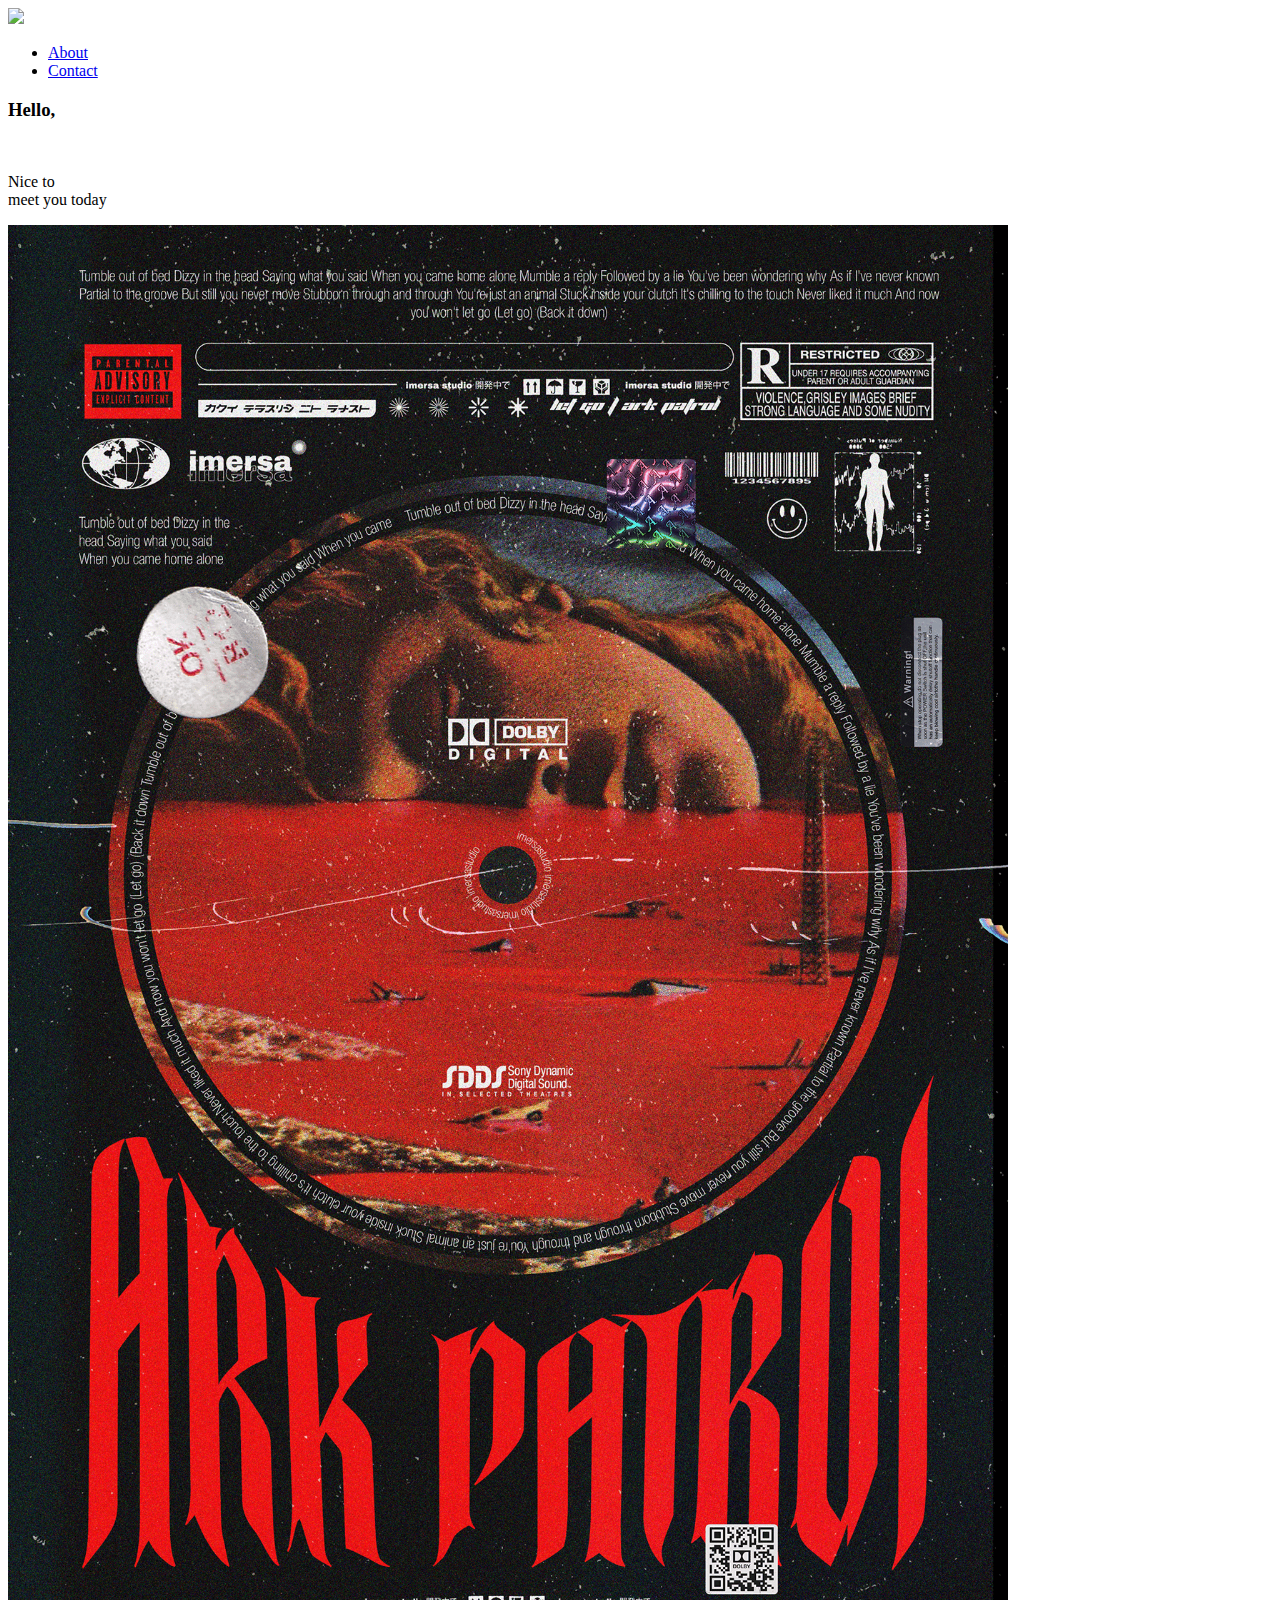
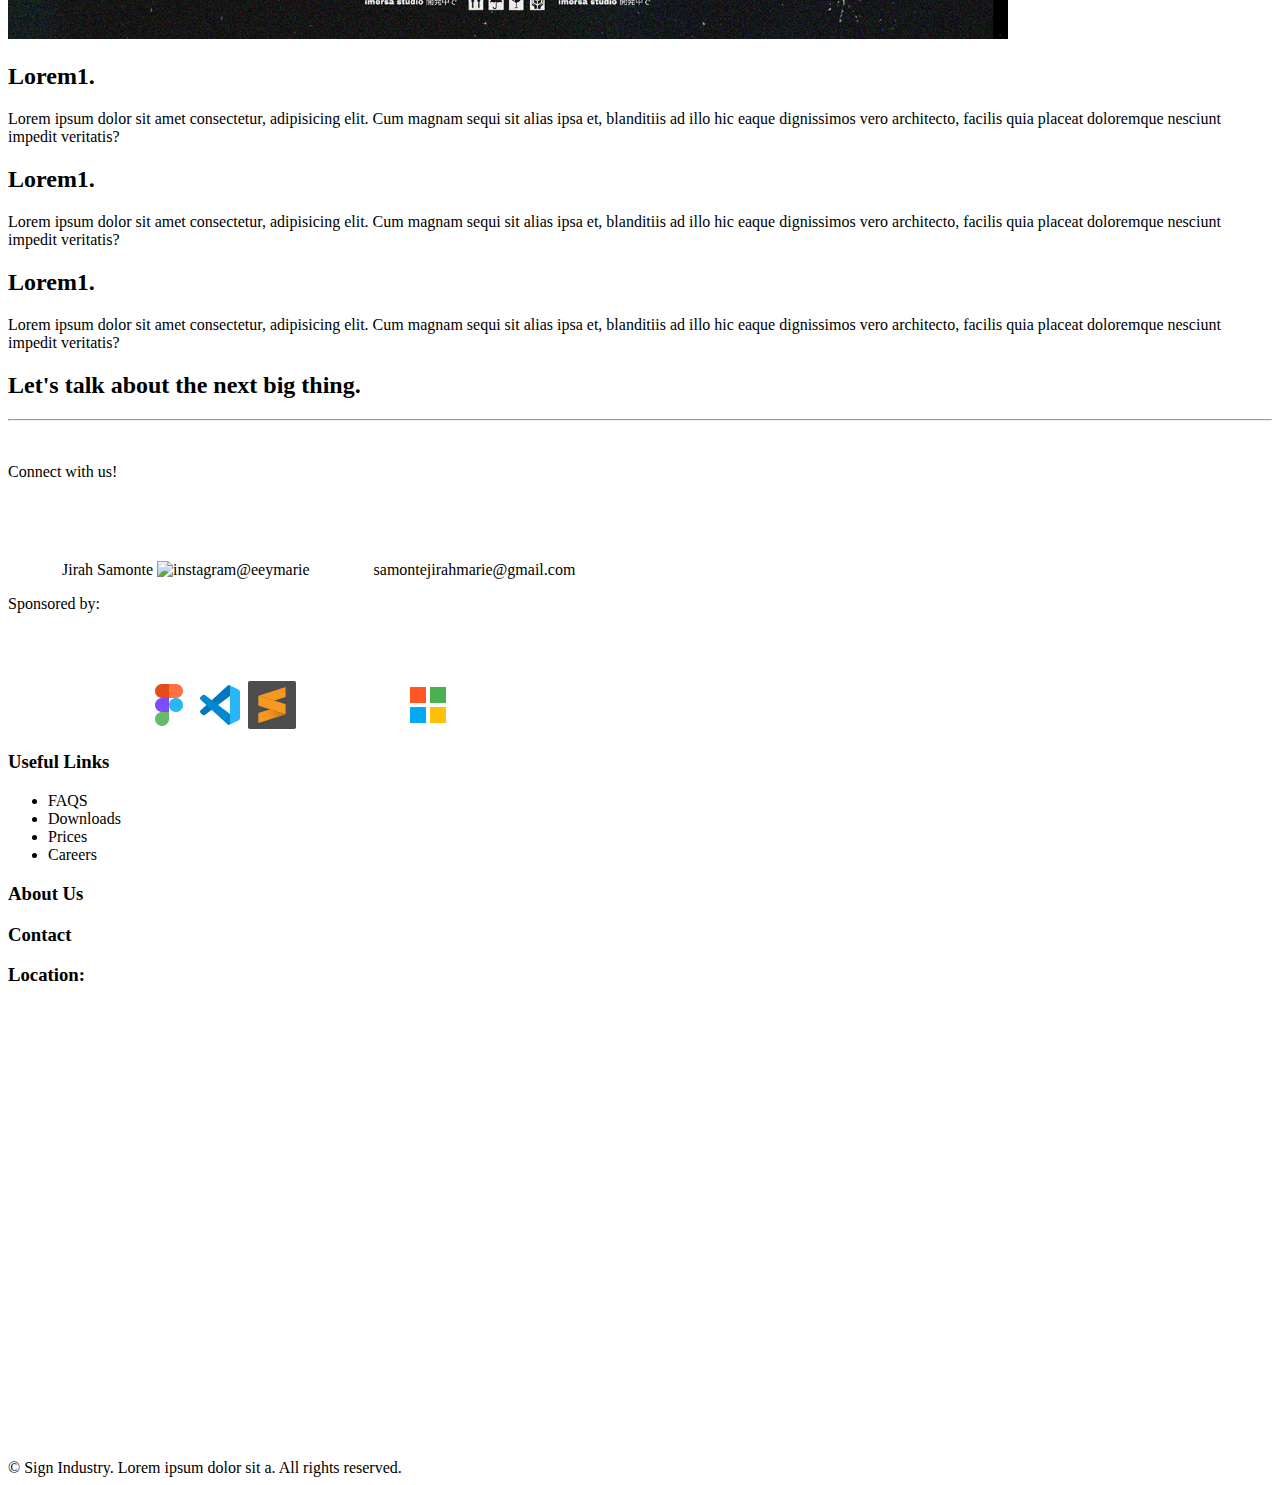
==== commit 363768e0: "needs more content" ====
--- a/index.html
+++ b/index.html
@@ -4,7 +4,7 @@
         <meta charset="utf-8">
        <meta name="viewport" content="width = device-width, initial-scale=1">
         <title>waddup</title>
-        <link rel="stylesheet" href="./style.css">
+        <link rel="stylesheet" href="../task/style.css">
        
         <!-- fonts -->
         <link rel="preconnect" href="https://fonts.googleapis.com">
@@ -17,7 +17,7 @@
             <header class="nav-header ">
                 <div class="nav-title">
                     <a href="index.html">
-                        <img src="../Pictures/Logo.png"/>
+                        <img src="../task/Pictures/Logo.png"/>
                     </a>
                 </div>
                 
@@ -57,11 +57,26 @@
                 </div>
             </div>
 
-        <section class="half">
-            <div class=""></div>
+        <section class="split">
+            <div class="stillImage">
+                <img src="./Pictures/picture0.png" alt="">
+            </div>
+            <div class="textSplit">
+                <div>
+                <h2>Lorem1.</h2>
+                <p>Lorem ipsum dolor sit amet consectetur, adipisicing elit. Cum magnam sequi sit alias ipsa et, blanditiis ad illo hic eaque dignissimos vero architecto, facilis quia placeat doloremque nesciunt impedit veritatis?</p>
+                </div>
+                <div>
+                    <h2>Lorem1.</h2>
+                    <p>Lorem ipsum dolor sit amet consectetur, adipisicing elit. Cum magnam sequi sit alias ipsa et, blanditiis ad illo hic eaque dignissimos vero architecto, facilis quia placeat doloremque nesciunt impedit veritatis?</p>
+                </div>
+                <div>
+                    <h2>Lorem1.</h2>
+                    <p>Lorem ipsum dolor sit amet consectetur, adipisicing elit. Cum magnam sequi sit alias ipsa et, blanditiis ad illo hic eaque dignissimos vero architecto, facilis quia placeat doloremque nesciunt impedit veritatis?</p>
+                </div>
+            </div>
         </section>
         <section class="half">
-            <div class=""></div>
         </section>
 
         <footer> 
@@ -96,26 +111,32 @@
             
                 <div class="column ">
                     <div class="row nd">
-                        <div class="column links">
-                        <h3>Useful Links</h3>
-                        <ul>
-                            <li><a>FAQS</a></li>
-                            <li><a>Downloads</a></li>
-                            <li><a>Prices</a></li>
-                            <li><a>Careers</a></li>
-                        </ul>
-                         <span></span>
-                        <h3>About Us</h3>
-                        <h3>Contact</h3>
+                        <div class="footer-link-container">
+                            <div class="column links">
+                                <h3>Useful Links</h3>
+                                <ul>
+                                    <li><a>FAQS</a></li>
+                                    <li><a>Downloads</a></li>
+                                    <li><a>Prices</a></li>
+                                    <li><a>Careers</a></li>
+                                </ul>
+                                <span></span>
+                                <h3>About Us</h3>
+                                <h3>Contact</h3>
+                            </div>
+                            <div class="column">
+                                <h3>Location:</h3>
+                                <div class="map"><iframe src="https://www.google.com/maps/embed?pb=!1m18!1m12!1m3!1d61239.981846618946!2d120.54757538807986!3d16.399471288000147!2m3!1f0!2f0!3f0!3m2!1i1024!2i768!4f13.1!3m3!1m2!1s0x3391a16879def13f%3A0x8edef534be3a75c0!2sBaguio%2C%20Benguet!5e0!3m2!1sen!2sph!4v1695353633328!5m2!1sen!2sph" width="600" height="450" style="border:0;" allowfullscreen="" loading="lazy" referrerpolicy="no-referrer-when-downgrade"></iframe></div>
+                            </div>
+                        </div>
+
+
+                        <div class="copyright">
+                            <span>&copy Sign Industry. Lorem ipsum dolor sit a. All rights reserved.</span>
+                        </div>
+
                     </div>
-                    <div class="column">
-                        <h3>Location:</h3>
-                        <div class="map"><iframe src="https://www.google.com/maps/embed?pb=!1m18!1m12!1m3!1d61239.981846618946!2d120.54757538807986!3d16.399471288000147!2m3!1f0!2f0!3f0!3m2!1i1024!2i768!4f13.1!3m3!1m2!1s0x3391a16879def13f%3A0x8edef534be3a75c0!2sBaguio%2C%20Benguet!5e0!3m2!1sen!2sph!4v1695353633328!5m2!1sen!2sph" width="600" height="450" style="border:0;" allowfullscreen="" loading="lazy" referrerpolicy="no-referrer-when-downgrade"></iframe></div>
-                    </div>
-                    </div>
-                    <div class="copyright">
-                        <span>&copy Sign Industry. Lorem ipsum dolor sit a. All rights reserved.</span>
-                    </div>
+                    
                 </div>
                 
             <!-- <div class="column">
